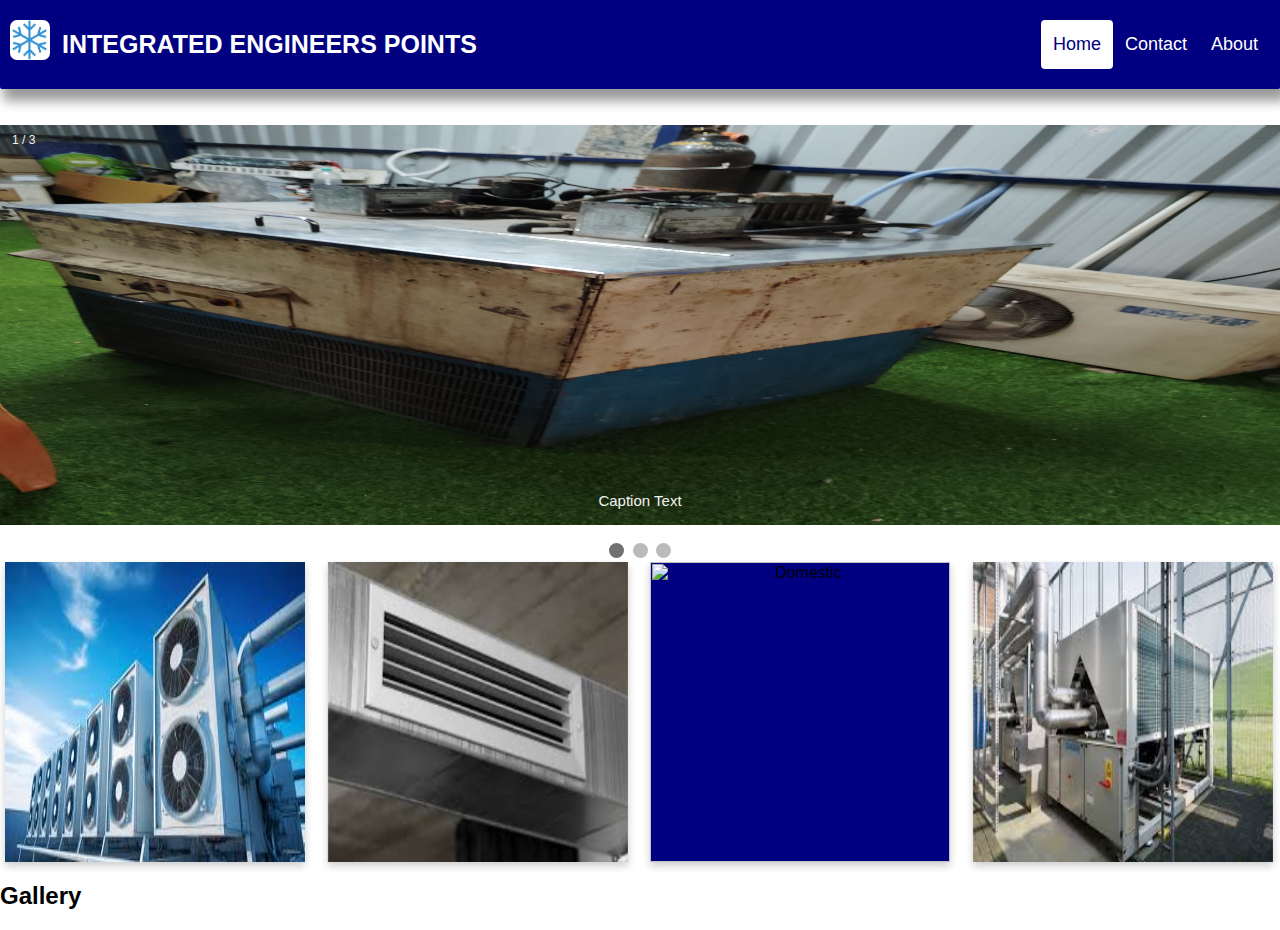
==== index.html @ 85abdc27 "Rename index.php to index.html" ====
<html>
<head>
 <link rel="stylesheet" href="CSS/index.css">
</head>
<Body>
	<div>
<div class="header">
	<img src="IMAGE/cool.jpg" class="image" style="border-radius: 7px;" width="40px" height="40px"></img>
  <a href="#default" class="logo"> INTEGRATED ENGINEERS POINTS</a>

  <div class="header-right">
    <a class="active" href="#home">Home</a>
    <a href="#contact">Contact</a>
    <a href="#about">About</a>
  </div>
</div>
</div>
<br></br>
<!-- <Marquee>	<H1>Welcome</H1></Marquee> -->
<div class="slideshow-container">
<div class="mySlides fade">
  <div class="numbertext">1 / 3</div>
  <img src="IMAGE/img3.jpeg" style="width:100%" height="400px">
  <div class="text">Caption Text</div>
</div>
<div class="mySlides fade">
  <div class="numbertext">2 / 3</div>
  <img src="IMAGE/img4.jpeg" style="width:100%" height="400px">
  <div class="text">Caption Two</div>
</div>
</div>
<div class="mySlides fade">
  <div class="numbertext">2 / 3</div>
  <img src="IMAGE/img5.jpeg" style="width:100%" height="400px">
  <div class="text">Caption Two</div>
</div>
</div>
<br>

<div style="text-align:center">
  <span class="dot"></span> 
  <span class="dot"></span> 
  <span class="dot"></span> 
</div>

<div class="row1">
  <div class="column1" >
<div class="flip-card">
  <div class="flip-card-inner">
    <div class="flip-card-front">
      <img src="IMAGE/hvac.jfif" alt="HVAC" style="width:300px;height:300px;">
    </div>
    <div class="flip-card-back">
      <h1>HVAC</h1> 
      <p>HVAC stands for heating, ventilation, and air conditioning. It's a system that controls the temperature, humidity, and air quality of a space. HVAC systems can include components like furnaces, boilers, air conditioning units, ventilation systems, air cleaners, humidifiers, and dehumidifiers</p> 
      
    </div>
  </div>
</div>

<!--    <div class="card">
      <img src="IMAGE/hvac.jfif" style="width:100%" height="100px">
      <h2>HVAC</h2>
    <p>HVAC stands for heating, ventilation, and air conditioning. It's a system that controls the temperature, humidity, and air quality of a space. HVAC systems can include components like furnaces, boilers, air conditioning units, ventilation systems, air cleaners, humidifiers, and dehumidifiers</p>
  </div> 
 -->
  </div>
  
  <div class="column1 ">
    <div class="flip-card">
  <div class="flip-card-inner">
    <div class="flip-card-front">
      <img src="IMAGE/duct.jfif" alt="DUCT AC" style="width:300px;height:300px;">
    </div>
    <div class="flip-card-back">
      <h1>DUCT</h1> 
      <p >A ductable AC system is a type of central air conditioning where cooled air is distributed throughout a building through a network of hidden ducts, providing a discreet and even cooling solution by delivering air through vents strategically placed in ceilings or walls, with only the air grilles visible to the eye; essentially, the entire system is concealed within the building structure, offering a clean aesthetic appeal</p> 
    </div>
  </div>
</div>
  <!--  <div class="card">
      <img src="IMAGE/duct.jfif" style="width:100%" height="100px" >
    <h2>Ductable AC</h2>
    <p>A ductable AC system is a type of central air conditioning where cooled air is distributed throughout a building through a network of hidden ducts, providing a discreet and even cooling solution by delivering air through vents strategically placed in ceilings or walls, with only the air grilles visible to the eye; essentially, the entire system is concealed within the building structure, offering a clean aesthetic appeal</p>
  </div>
   -->
 </div>

  <div class="column1 ">
    <div class="flip-card">
  <div class="flip-card-inner">
    <div class="flip-card-front">
      <img src="IMAGE/domestic.jfif" alt="Domestic" style="width:300px;height:300px;">
    </div>
    <div class="flip-card-back">
      <h1>DOMESTIC AC</h1> 
      <p>Domestic Air conditioning is simply air conditioning for your home. AC is becoming increasingly popular because the conventional methods of cooling homes are no longer working due to climate change (summers are much warmer now than it was before). Modern air conditioning will provide useful reliefs from heat or cold.</p> 
    </div>
  </div>
</div>
</div>

  <div class="column1 " >
<div class="flip-card">
  <div class="flip-card-inner">
    <div class="flip-card-front">
      <img src="IMAGE/chiller.jfif" alt="Chiler" style="width:300px;height:300px;">
    </div>
    <div class="flip-card-back">
      <h1>CHILLER</h1> 
      <p>A chiller is a machine that removes heat from a liquid coolant via a vapor-compression, adsorption refrigeration, or absorption refrigeration cycles. This liquid can then be circulated through a heat exchanger to cool equipment, or another process stream (such as air or process water)</p> 
      
    </div>
  </div>
</div>
  <!--   <div class="card">
      <img src="IMAGE/chiller.jfif" style="width:100%" height="100px" >
    <h2>Chiller Unit</h2>
    <p>A chiller is a machine that removes heat from a liquid coolant via a vapor-compression, adsorption refrigeration, or absorption refrigeration cycles. This liquid can then be circulated through a heat exchanger to cool equipment, or another process stream (such as air or process water).</p>
</div>  -->
 </div>
</div>

<h2>Gallery</h2>

<!-- <img src="wall.jpg" width="auto" height="60%" ><p>HELLO World!</p></img> -->
</Body>
<script>
  let slideIndex = 0;
showSlides();

function showSlides() {
  let i;
  let slides = document.getElementsByClassName("mySlides");
  let dots = document.getElementsByClassName("dot");
  for (i = 0; i < slides.length; i++) {
    slides[i].style.display = "none";  
  }
  slideIndex++;
  if (slideIndex > slides.length) {slideIndex = 1}    
  for (i = 0; i < dots.length; i++) {
    dots[i].className = dots[i].className.replace(" active", "");
  }
  slides[slideIndex-1].style.display = "block";  
  dots[slideIndex-1].className += " active";
  setTimeout(showSlides, 2000); // Change image every 2 seconds
}
</script>
</html>
---- CSS/index.css ----
* {box-sizing: border-box;}

body { 
  margin: 0;
  font-family: Arial, Helvetica, sans-serif;
}

.header {
  overflow: hidden;
  background-color: #000080; 
  /*background-color:#D2042D;
   /* background-color: #3596dc; */
  padding: 20px 10px;
  box-shadow: 5px 10px 12px 2px rgba(0,0,0,0.4);
  transition: 0.6s;
  border-bottom-right-radius: 2px;
  border-bottom-left-radius: 2px;
}

.header a {
  float: left;
  color: #fff;
  text-align: center;
  padding: 12px;
  text-decoration: none;
  font-size: 18px; 
  line-height: 25px;
  border-radius: 4px;
}
.header .image {
	float: left;
}

.header a.logo {
  font-size: 25px;
  font-weight: bold;
  color: white;
}

.header a:hover {
  background-color:rgba(0, 0, 0, 0.01);
  color: #FCF5E5;
}

.header a.active {
  background-color: white;
  color:  #000080; /*dodgerblue*/;
}

.header-right {
  float: right;
}

@media screen and (max-width: 500px) {
  .header a {
    float: none;
    display: block;
    text-align: left;
  }
  
  .header-right {
    float: none;
  }/
}

Marquee
{
  color:#000080;
}


/*  IMAGE SCROLL */

* {box-sizing: border-box;}
body {font-family: Verdana, sans-serif;}
.mySlides {display: none;}
img {vertical-align: middle;}


/* Slideshow container */
.slideshow-container {
  max-width: 100%;
  position: relative;
  margin: auto;
}

/* Caption text */
.text {
  color: #f2f2f2;
  font-size: 15px;
  padding: 8px 12px;
  position: absolute;
  bottom: 8px;
  width: 100%;
  text-align: center;
}

/* Number text (1/3 etc) */
.numbertext {
  color: #f2f2f2;
  font-size: 12px;
  padding: 8px 12px;
  position: absolute;
  top: 0;
}

/* The dots/bullets/indicators */
.dot {
  height: 15px;
  width: 15px;
  margin: 0 2px;
  background-color: #bbb;
  border-radius: 50%;
  display: inline-block;
  transition: background-color 0.6s ease;
}

.active {
  background-color: #717171;
}

/* Fading animation */
.fade {
  animation-name: fade;
  animation-duration: 1.5s;
}

@keyframes fade {
  from {opacity: .4} 
  to {opacity: 1}
}

/* On smaller screens, decrease text size */
@media only screen and (max-width: 300px) {
  .text {font-size: 11px}
}

/* ---------------------- ROW AND COLUMN SEGREGATION ---------- */


.column1 {
  float: left;
  width: 25%;
  padding:0 10px;
  height: 300px; /* Should be removed. Only for demonstration */
}

.row1 {margin: 0 -5px;}


/* Clear floats after the columns */
.row1:after {
  content: "";
  display: table;
  clear: both;
}


.card {
  box-shadow: 0 4px 8px 0 rgba(0, 0, 0, 0.2);
  padding: 16px;
  text-align: center;
  background-color: #f1f1f1;
}




/* -------------------------  FLIP CARD AC ---------------------*/


.flip-card {
  background-color: transparent;
  width: 300px;
  height: 300px;
  perspective: 1000px;
}

.flip-card-inner {
  position: relative;
  width: 100%;
  height: 100%;
  text-align: center;
  transition: transform 0.6s;
  transform-style: preserve-3d;
  box-shadow: 0 4px 8px 0 rgba(0,0,0,0.2);
}

.flip-card:hover .flip-card-inner {
  transform: rotateY(180deg);
}

.flip-card-front, .flip-card-back {
  position: absolute;
  width: 100%;
  height: 100%;
  -webkit-backface-visibility: hidden;
  backface-visibility: hidden;
}

.flip-card-front {
  background-color: #000080;
  color: black;
}

.flip-card-back {/*
  background-color: #2980b9;
*/ 
  background-color: #000080;
  color: white;
  transform: rotateY(180deg);
}
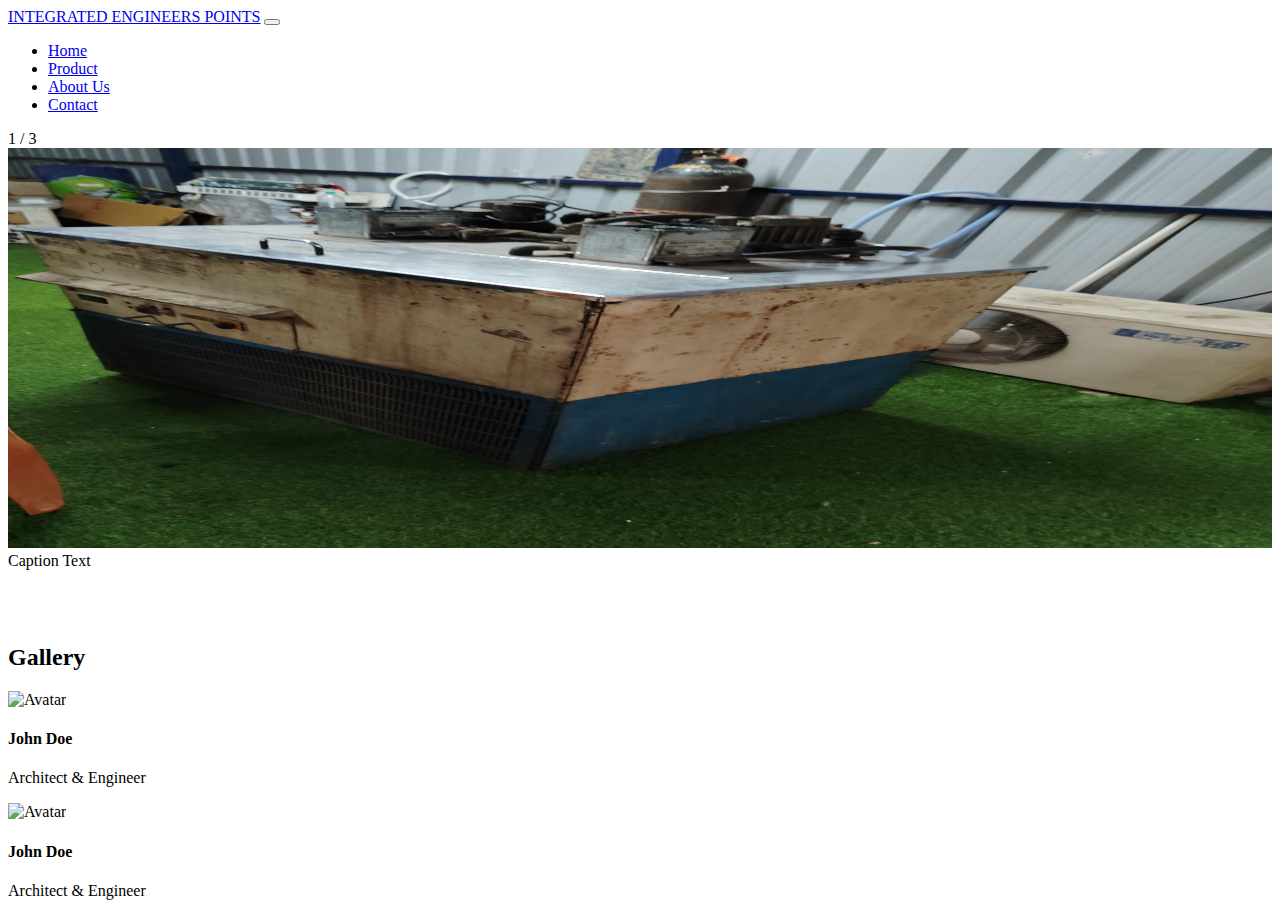
==== commit 97fbbd73: "Add files via upload" ====
--- a/index.html
+++ b/index.html
@@ -1,151 +1,123 @@
-<html>
-<head>
- <link rel="stylesheet" href="CSS/index.css">
-</head>
-<Body>
-	<div>
-<div class="header">
-	<img src="IMAGE/cool.jpg" class="image" style="border-radius: 7px;" width="40px" height="40px"></img>
-  <a href="#default" class="logo"> INTEGRATED ENGINEERS POINTS</a>
-
-  <div class="header-right">
-    <a class="active" href="#home">Home</a>
-    <a href="#contact">Contact</a>
-    <a href="#about">About</a>
-  </div>
-</div>
-</div>
-<br></br>
-<!-- <Marquee>	<H1>Welcome</H1></Marquee> -->
-<div class="slideshow-container">
-<div class="mySlides fade">
-  <div class="numbertext">1 / 3</div>
-  <img src="IMAGE/img3.jpeg" style="width:100%" height="400px">
-  <div class="text">Caption Text</div>
-</div>
-<div class="mySlides fade">
-  <div class="numbertext">2 / 3</div>
-  <img src="IMAGE/img4.jpeg" style="width:100%" height="400px">
-  <div class="text">Caption Two</div>
-</div>
-</div>
-<div class="mySlides fade">
-  <div class="numbertext">2 / 3</div>
-  <img src="IMAGE/img5.jpeg" style="width:100%" height="400px">
-  <div class="text">Caption Two</div>
-</div>
-</div>
-<br>
-
-<div style="text-align:center">
-  <span class="dot"></span> 
-  <span class="dot"></span> 
-  <span class="dot"></span> 
-</div>
-
-<div class="row1">
-  <div class="column1" >
-<div class="flip-card">
-  <div class="flip-card-inner">
-    <div class="flip-card-front">
-      <img src="IMAGE/hvac.jfif" alt="HVAC" style="width:300px;height:300px;">
-    </div>
-    <div class="flip-card-back">
-      <h1>HVAC</h1> 
-      <p>HVAC stands for heating, ventilation, and air conditioning. It's a system that controls the temperature, humidity, and air quality of a space. HVAC systems can include components like furnaces, boilers, air conditioning units, ventilation systems, air cleaners, humidifiers, and dehumidifiers</p> 
-      
-    </div>
-  </div>
-</div>
-
-<!--    <div class="card">
-      <img src="IMAGE/hvac.jfif" style="width:100%" height="100px">
-      <h2>HVAC</h2>
-    <p>HVAC stands for heating, ventilation, and air conditioning. It's a system that controls the temperature, humidity, and air quality of a space. HVAC systems can include components like furnaces, boilers, air conditioning units, ventilation systems, air cleaners, humidifiers, and dehumidifiers</p>
-  </div> 
- -->
-  </div>
-  
-  <div class="column1 ">
-    <div class="flip-card">
-  <div class="flip-card-inner">
-    <div class="flip-card-front">
-      <img src="IMAGE/duct.jfif" alt="DUCT AC" style="width:300px;height:300px;">
-    </div>
-    <div class="flip-card-back">
-      <h1>DUCT</h1> 
-      <p >A ductable AC system is a type of central air conditioning where cooled air is distributed throughout a building through a network of hidden ducts, providing a discreet and even cooling solution by delivering air through vents strategically placed in ceilings or walls, with only the air grilles visible to the eye; essentially, the entire system is concealed within the building structure, offering a clean aesthetic appeal</p> 
-    </div>
-  </div>
-</div>
-  <!--  <div class="card">
-      <img src="IMAGE/duct.jfif" style="width:100%" height="100px" >
-    <h2>Ductable AC</h2>
-    <p>A ductable AC system is a type of central air conditioning where cooled air is distributed throughout a building through a network of hidden ducts, providing a discreet and even cooling solution by delivering air through vents strategically placed in ceilings or walls, with only the air grilles visible to the eye; essentially, the entire system is concealed within the building structure, offering a clean aesthetic appeal</p>
-  </div>
-   -->
- </div>
-
-  <div class="column1 ">
-    <div class="flip-card">
-  <div class="flip-card-inner">
-    <div class="flip-card-front">
-      <img src="IMAGE/domestic.jfif" alt="Domestic" style="width:300px;height:300px;">
-    </div>
-    <div class="flip-card-back">
-      <h1>DOMESTIC AC</h1> 
-      <p>Domestic Air conditioning is simply air conditioning for your home. AC is becoming increasingly popular because the conventional methods of cooling homes are no longer working due to climate change (summers are much warmer now than it was before). Modern air conditioning will provide useful reliefs from heat or cold.</p> 
-    </div>
-  </div>
-</div>
-</div>
-
-  <div class="column1 " >
-<div class="flip-card">
-  <div class="flip-card-inner">
-    <div class="flip-card-front">
-      <img src="IMAGE/chiller.jfif" alt="Chiler" style="width:300px;height:300px;">
-    </div>
-    <div class="flip-card-back">
-      <h1>CHILLER</h1> 
-      <p>A chiller is a machine that removes heat from a liquid coolant via a vapor-compression, adsorption refrigeration, or absorption refrigeration cycles. This liquid can then be circulated through a heat exchanger to cool equipment, or another process stream (such as air or process water)</p> 
-      
-    </div>
-  </div>
-</div>
-  <!--   <div class="card">
-      <img src="IMAGE/chiller.jfif" style="width:100%" height="100px" >
-    <h2>Chiller Unit</h2>
-    <p>A chiller is a machine that removes heat from a liquid coolant via a vapor-compression, adsorption refrigeration, or absorption refrigeration cycles. This liquid can then be circulated through a heat exchanger to cool equipment, or another process stream (such as air or process water).</p>
-</div>  -->
- </div>
-</div>
-
-<h2>Gallery</h2>
-
-<!-- <img src="wall.jpg" width="auto" height="60%" ><p>HELLO World!</p></img> -->
-</Body>
-<script>
-  let slideIndex = 0;
-showSlides();
-
-function showSlides() {
-  let i;
-  let slides = document.getElementsByClassName("mySlides");
-  let dots = document.getElementsByClassName("dot");
-  for (i = 0; i < slides.length; i++) {
-    slides[i].style.display = "none";  
-  }
-  slideIndex++;
-  if (slideIndex > slides.length) {slideIndex = 1}    
-  for (i = 0; i < dots.length; i++) {
-    dots[i].className = dots[i].className.replace(" active", "");
-  }
-  slides[slideIndex-1].style.display = "block";  
-  dots[slideIndex-1].className += " active";
-  setTimeout(showSlides, 2000); // Change image every 2 seconds
-}
-</script>
-</html>
-
-
+<!DOCTYPE html>
+<html lang="en">
+<head>
+  <meta charset="UTF-8">
+  <meta http-equiv="X-UA-Compatible" content="IE=edge">
+  <meta name="viewport" content="width=device-width, initial-scale=1.0">
+  <title> INTEGRATED ENGINEERS POINTS</title>
+  <link rel="stylesheet" href="style.css">
+</head>
+<body>
+  <div class="navbar">
+    <a href="#" class="navbar-header"> INTEGRATED ENGINEERS POINTS</a>
+    <button class='navbar-btn'>
+      <span></span>
+      <span></span>
+      <span></span>
+    </button>
+    <div class='navbar-item hide'>
+      <ul>
+        <li><a href="#">Home</a></li>
+        <li><a href="#">Product</a></li>
+        <li><a href="#">About Us</a></li>
+        <li><a href="#">Contact</a></li>
+      </ul>
+    </div>
+  </div>
+  <div class="slideshow-container">
+<div class="mySlides fade">
+  <div class="numbertext">1 / 3</div>
+  <img src="IMAGE/img3.jpeg" style="width:100%" height="400px">
+  <div class="text">Caption Text</div>
+</div>
+<div class="mySlides fade">
+  <div class="numbertext">2 / 3</div>
+  <img src="IMAGE/img4.jpeg" style="width:100%" height="400px">
+  <div class="text">Caption Two</div>
+</div>
+</div>
+<div class="mySlides fade">
+  <div class="numbertext">2 / 3</div>
+  <img src="IMAGE/img5.jpeg" style="width:100%" height="400px">
+  <div class="text">Caption Two</div>
+</div>
+</div>
+<br>
+
+<div class="slideshow-container">
+<div class="mySlides fade">
+  <div class="numbertext">1 / 3</div>
+  <img src="IMAGE/img3.jpeg" style="width:100%" height="400px">
+  <div class="text">Caption Text</div>
+</div>
+<div class="mySlides fade">
+  <div class="numbertext">2 / 3</div>
+  <img src="IMAGE/img4.jpeg" style="width:100%" height="400px">
+  <div class="text">Caption Two</div>
+</div>
+</div>
+<div class="mySlides fade">
+  <div class="numbertext">2 / 3</div>
+  <img src="IMAGE/img5.jpeg" style="width:100%" height="400px">
+  <div class="text">Caption Two</div>
+</div>
+</div>
+<br>
+
+<div style="text-align:center">
+  <span class="dot"></span> 
+  <span class="dot"></span> 
+  <span class="dot"></span> 
+</div>
+<!--  missing The End      -->
+<br>
+<h2>Gallery</h2>
+
+
+<div class="row">
+  <div class="column">
+ <div class="card">
+  <img src="img_avatar.png" alt="Avatar" style="width:100%">
+  <div class="container">
+    <h4><b>John Doe</b></h4> 
+    <p>Architect & Engineer</p> 
+  </div>
+
+    </div>
+  </div>
+
+<div class="column">
+ <div class="card">
+  <img src="img_avatar.png" alt="Avatar" style="width:100%">
+  <div class="container">
+    <h4><b>John Doe</b></h4> 
+    <p>Architect & Engineer</p> 
+  </div>
+  </div>
+  </div>
+  <script>
+    document.querySelector(".navbar-btn").onclick=function(){
+       document.querySelector(".navbar-item").classList.toggle("hide");};
+
+        let slideIndex = 0;
+showSlides();
+
+function showSlides() {
+  let i;
+  let slides = document.getElementsByClassName("mySlides");
+  let dots = document.getElementsByClassName("dot");
+  for (i = 0; i < slides.length; i++) {
+    slides[i].style.display = "none";  
+  }
+  slideIndex++;
+  if (slideIndex > slides.length) {slideIndex = 1}    
+  for (i = 0; i < dots.length; i++) {
+    dots[i].className = dots[i].className.replace(" active", "");
+  }
+  slides[slideIndex-1].style.display = "block";  
+  dots[slideIndex-1].className += " active";
+  setTimeout(showSlides, 2000); // Change image every 2 seconds
+}
+  </script>
+</body>
+</html>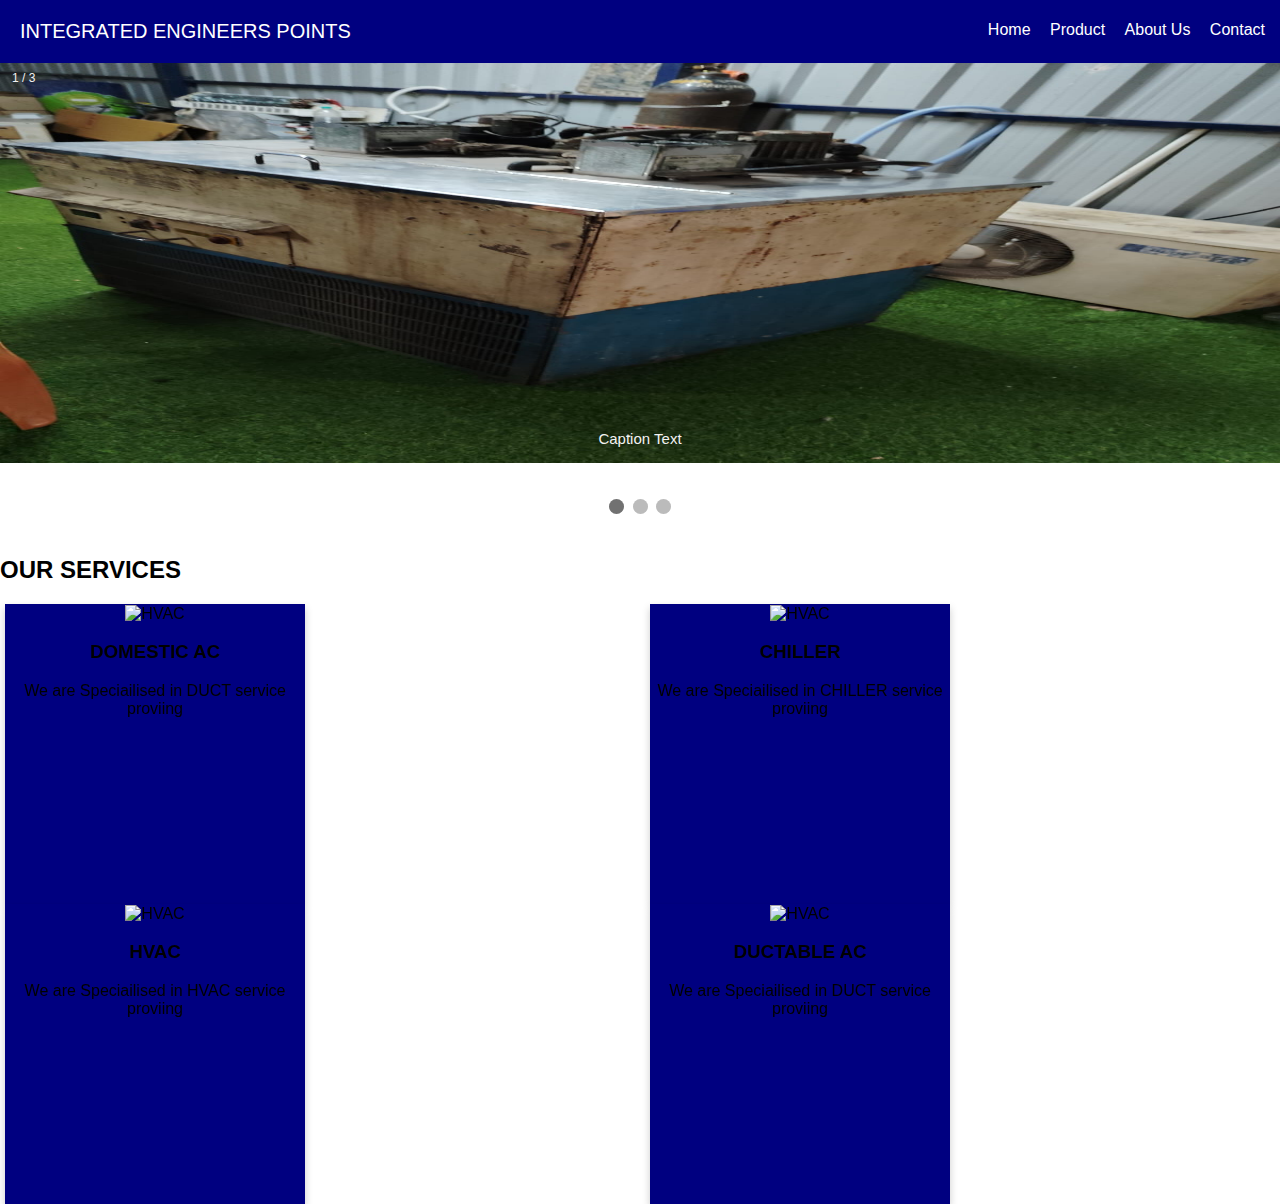
==== commit f9dbe31d: "Update index.html" ====
--- a/index.html
+++ b/index.html
@@ -71,35 +71,94 @@
 </div>
 <!--  missing The End      -->
 <br>
-<h2>Gallery</h2>
+<h2 class="headline">OUR SERVICES</h2>
 
+<div class="mySlides fade">
+  <div class="numbertext">1 / 3</div>
+  <img src="IMAGE/img3.jpeg" style="width:100%" height="400px">
+  <div class="text">Caption Text</div>
+</div>
+<div class="mySlides fade">
+  <div class="numbertext">2 / 3</div>
+  <img src="IMAGE/img4.jpeg" style="width:100%" height="400px">
+  <div class="text">Caption Two</div>
+</div>
+</div>
 
-<div class="row">
+ <div class="row">
+    <div class="column">
+        <div class="flip-card">
+           <div class="flip-card-inner">
+                 <div class="flip-card-front">
+                   <img src="Ac.jpg" alt="HVAC" style="width:300px;height:200px;">
+                    <h3>DOMESTIC AC</h3>
+                   <P>We are Speciailised in  DUCT  service proviing </P>
+                 </div>
+             <div class="flip-card-back">
+                  <h2>DOMESTIC AC</h2> 
+                   <p>DOMESTIC AC  stands for heating, ventilation, and air conditioning. It's a system that controls the temperature, humidity, and air quality of a space. HVAC systems can include components like furnaces, boilers, air conditioning units, ventilation systems, air cleaners, humidifiers, and dehumidifiers</p> 
+                  <a href="Test.html">Know More ...</a>
+             </div>
+          </div>
+      </div>
+</div>
+
   <div class="column">
- <div class="card">
-  <img src="img_avatar.png" alt="Avatar" style="width:100%">
-  <div class="container">
-    <h4><b>John Doe</b></h4> 
-    <p>Architect & Engineer</p> 
+  <div class="flip-card">
+  <div class="flip-card-inner">
+    <div class="flip-card-front">
+      <img src="Ac.jpg" alt="HVAC" style="width:300px;height:200px;">
+      <h3>CHILLER</h3>
+      <P>We are Speciailised in  CHILLER service proviing </P>
+    </div>
+    <div class="flip-card-back">
+      <h2>CHILLER</h2> 
+      <p>HVAC stands for heating, ventilation, and air conditioning. It's a system that controls the temperature, humidity, and air quality of a space. HVAC systems can include components like furnaces, boilers, air conditioning units, ventilation systems, air cleaners, humidifiers, and dehumidifiers</p> 
+      <a href="Test.html">Know More ...</a>
+    </div>
+  </div>
+</div>
   </div>
 
+  <div class="column"> 
+  <div class="flip-card">
+  <div class="flip-card-inner">
+    <div class="flip-card-front">
+      <img src="Ac.jpg" alt="HVAC" style="width:300px;height:200px;">
+      <h3>HVAC</h3>
+      <P>We are Speciailised in  HVAC service proviing </P>
+    </div>
+    <div class="flip-card-back">
+      <h2>HVAC</h2> 
+      <p>HVAC stands for heating, ventilation, and air conditioning. It's a system that controls the temperature, humidity, and air quality of a space. HVAC systems can include components like furnaces, boilers, air conditioning units, ventilation systems, air cleaners, humidifiers, and dehumidifiers</p> 
+      <a href="Test.html">Know More ...</a>
     </div>
   </div>
+  </div>
+</div>
 
-<div class="column">
- <div class="card">
-  <img src="img_avatar.png" alt="Avatar" style="width:100%">
-  <div class="container">
-    <h4><b>John Doe</b></h4> 
-    <p>Architect & Engineer</p> 
+  <div class="column">
+  <div class="flip-card">
+  <div class="flip-card-inner">
+    <div class="flip-card-front">
+      <img src="Ac.jpg" alt="HVAC" style="width:300px;height:200px;">
+      <h3>DUCTABLE AC</h3>
+      <P>We are Speciailised in  DUCT service proviing </P>
+    </div>
+    <div class="flip-card-back">
+      <h2>HVAC</h2> 
+      <p>HVAC stands for heating, ventilation, and air conditioning. It's a system that controls the temperature, humidity, and air quality of a space. HVAC systems can include components like furnaces, boilers, air conditioning units, ventilation systems, air cleaners, humidifiers, and dehumidifiers</p> 
+      <a href="Test.html">Know More ...</a>
+    </div>
   </div>
-  </div>
-  </div>
-  <script>
-    document.querySelector(".navbar-btn").onclick=function(){
-       document.querySelector(".navbar-item").classList.toggle("hide");};
-
+</div>
+</div>
+</div>
+<script>
+      document.querySelector(".navbar-btn").onclick=function(){
+      document.querySelector(".navbar-item").classList.toggle("hide");};
         let slideIndex = 0;
+        let slideIndex1 = 0;
 showSlides();
 
 function showSlides() {
@@ -112,12 +171,12 @@
   slideIndex++;
   if (slideIndex > slides.length) {slideIndex = 1}    
   for (i = 0; i < dots.length; i++) {
-    dots[i].className = dots[i].className.replace(" active", "");
+  dots[i].className = dots[i].className.replace(" active", "");
   }
   slides[slideIndex-1].style.display = "block";  
   dots[slideIndex-1].className += " active";
   setTimeout(showSlides, 2000); // Change image every 2 seconds
 }
-  </script>
+</script>
 </body>
-</html>+</html>
--- a/style.css
+++ b/style.css
@@ -0,0 +1,394 @@
+html,body{
+  margin: 0;
+  padding: 0;
+  font-family: cambria;
+}
+.navbar{
+  width: 100%;
+  padding: 20px;
+  background-color:#000080 ;
+ /*background-color: rgb(6, 128, 128);*/
+ box-sizing: border-box;
+}
+.navbar .navbar-header{
+  color: white;
+  font-size: 20px;
+  text-decoration: none;
+}
+/*Desktop*/
+@media (min-width:600px){
+  .navbar .navbar-item{
+    position: absolute;
+    right: 0;
+    top:5px;
+  }
+  .navbar .navbar-item ul li{
+    display: inline;
+    margin-right: 15px;
+  }
+  .navbar .navbar-item ul li a{
+    color: white;
+    text-decoration: none;
+    font-size: 16px;
+  }
+  .navbar .navbar-item ul li a:hover{
+    color:#ccc;
+  }
+  .navbar-btn{
+    display:none;
+  }
+
+
+}
+@media (max-width:600px){
+  .navbar .navbar-item ul {
+    list-style-type: none;
+    padding: 0;
+  }
+
+  .navbar .navbar-item ul li{
+    margin-top: 15px;
+    padding-bottom: 15px;
+    border-bottom:1px solid rgba(255,255,255,0.2);
+  }
+  .navbar .navbar-item ul li a{
+    color: white;
+    text-decoration: none;
+    font-size: 16px;
+  }
+  .navbar-btn{
+    border:none;
+    background: none;
+    border:1px solid white;
+    padding:5px;
+    position: absolute;
+    right:10px;
+    top:15px;
+    cursor: pointer;
+  }
+  .navbar-btn span{
+    display: block;
+    width: 20px;
+    border-top:1px solid white;
+  }
+  .navbar-btn span:not(:last-child){
+    margin-bottom: 5px;
+
+  }
+  .hide{
+    display: none;
+  }
+
+
+  * {box-sizing: border-box;}
+body {font-family: Verdana, sans-serif;}
+.mySlides {display: none;}
+img {vertical-align: middle;}
+
+
+/* Slideshow container */
+.slideshow-container {
+  max-width: 100%;
+  position: relative;
+  margin: auto;
+}
+
+/* Caption text */
+.text {
+  color: #f2f2f2;
+  font-size: 15px;
+  padding: 8px 12px;
+  position: absolute;
+  bottom: 8px;
+  width: 100%;
+  text-align: center;
+}
+
+/* Number text (1/3 etc) */
+.numbertext {
+  color: #f2f2f2;
+  font-size: 12px;
+  padding: 8px 12px;
+  position: absolute;
+  top: 0;
+}
+
+/* The dots/bullets/indicators */
+.dot {
+  height: 15px;
+  width: 15px;
+  margin: 0 2px;
+  background-color: #bbb;
+  border-radius: 50%;
+  display: inline-block;
+  transition: background-color 0.6s ease;
+}
+
+.active {
+  background-color: #717171;
+}
+
+/* Fading animation */
+.fade {
+  animation-name: fade;
+  animation-duration: 1.5s;
+}
+
+@keyframes fade {
+  from {opacity: .4} 
+  to {opacity: 1}
+}
+
+
+}
+
+/* OLD IS GOLD  */
+
+
+.header {
+  overflow: hidden;
+  background-color: #000080; 
+  /*background-color:#D2042D;
+   /* background-color: #3596dc; */
+  padding: 20px 10px;
+  box-shadow: 5px 10px 12px 2px rgba(0,0,0,0.4);
+  transition: 0.6s;
+  border-bottom-right-radius: 2px;
+  border-bottom-left-radius: 2px;
+}
+
+.header a {
+  float: left;
+  color: #fff;
+  text-align: center;
+  padding: 12px;
+  text-decoration: none;
+  font-size: 18px; 
+  line-height: 25px;
+  border-radius: 4px;
+}
+.header .image {
+  float: left;
+}
+
+.header a.logo {
+  font-size: 25px;
+  font-weight: bold;
+  color: white;
+}
+
+.header a:hover {
+  background-color:rgba(0, 0, 0, 0.01);
+  color: #FCF5E5;
+}
+
+.header a.active {
+  background-color: white;
+  color:  #000080; /*dodgerblue*/;
+}
+.header-right {
+  position: absolute;
+  right: 0;
+  top: 0;
+}
+
+.header .header-right ul {
+ display: inline;
+
+}
+
+.cap
+{
+display: inline;
+
+}
+
+@media screen and (max-width: 500px) {
+  .header a {
+    float: none;
+    display: block;
+    text-align: left;
+  }
+  
+  .header-right {
+    float: none;
+  }
+}
+
+Marquee
+{
+  color:#000080;
+}
+
+
+/*  IMAGE SCROLL */
+
+* {box-sizing: border-box;}
+body {font-family: Verdana, sans-serif;}
+.mySlides {display: none;}
+img {vertical-align: middle;}
+
+
+/* Slideshow container */
+.slideshow-container {
+  max-width: 100%;
+  position: relative;
+  margin: auto;
+}
+
+/* Caption text */
+.text {
+  color: #f2f2f2;
+  font-size: 15px;
+  padding: 8px 12px;
+  position: absolute;
+  bottom: 8px;
+  width: 100%;
+  text-align: center;
+}
+
+/* Number text (1/3 etc) */
+.numbertext {
+  color: #f2f2f2;
+  font-size: 12px;
+  padding: 8px 12px;
+  position: absolute;
+  top: 0;
+}
+
+/* The dots/bullets/indicators */
+.dot {
+  height: 15px;
+  width: 15px;
+  margin: 0 2px;
+  background-color: #bbb;
+  border-radius: 50%;
+  display: inline-block;
+  transition: background-color 0.6s ease;
+}
+
+.active {
+  background-color: #717171;
+}
+
+/* Fading animation */
+.fade {
+  animation-name: fade;
+  animation-duration: 1.5s;
+}
+
+@keyframes fade {
+  from {opacity: .4} 
+  to {opacity: 1}
+}
+
+/* On smaller screens, decrease text size */
+@media only screen and (max-width: 300px) {
+  .text {font-size: 11px}
+}
+
+/* ---------------------- ROW AND COLUMN SEGREGATION ---------- */
+
+
+.column1 {
+  float: left;
+  width: 23%;
+  padding:0 10px;
+  height: 300px; /* Should be removed. Only for demonstration */
+  background-color:#000080;
+}
+
+.row1 {margin: 0 -5px;
+      width: 100%;
+      background-color:#000080;}
+
+.back
+{
+     background-color:#000080;
+}
+
+/* Clear floats after the columns */
+.row1:after {
+  content: "";
+  display: table;
+  clear: both;
+  background-color:#000080;
+}
+
+
+.card {
+  box-shadow: 0 4px 8px 0 rgba(0, 0, 0, 0.2);
+  padding: 16px;
+  text-align: center;
+  background-color: #f1f1f1;
+}
+
+
+
+
+/* -------------------------  FLIP CARD AC ---------------------*/
+
+
+.flip-card {
+  background-color: transparent;
+  width: 300px;
+  height: 300px;
+  perspective: 1000px;
+}
+
+.flip-card-inner {
+  position: relative;
+  width: 100%;
+  height: 100%;
+  text-align: center;
+  transition: transform 0.6s;
+  transform-style: preserve-3d;
+  box-shadow: 0 4px 8px 0 rgba(0,0,0,0.2);
+}
+
+.flip-card:hover .flip-card-inner {
+  transform: rotateY(180deg);
+}
+
+.flip-card-front, .flip-card-back {
+  position: absolute;
+  width: 100%;
+  height: 100%;
+  -webkit-backface-visibility: hidden;
+  backface-visibility: hidden;
+}
+
+.flip-card-front {
+  background-color: #000080;
+  color: black;
+}
+
+.flip-card-back {/*
+  background-color: #2980b9;
+*/ 
+  background-color: #000080;
+  color: white;
+  transform: rotateY(180deg);
+}
+
+
+
+/*<!---------------    LOGIN SHEET -----------------------!> */
+
+
+/* Float four columns side by side */
+.column {
+  float: left;
+  width: 50%;
+  padding: 0 10px;
+}
+
+/* Remove extra left and right margins, due to padding */
+.row {margin: 0 -5px;}
+
+/* Clear floats after the columns */
+.row:after {
+  content: "";
+  display: table;
+  clear: both;
+}
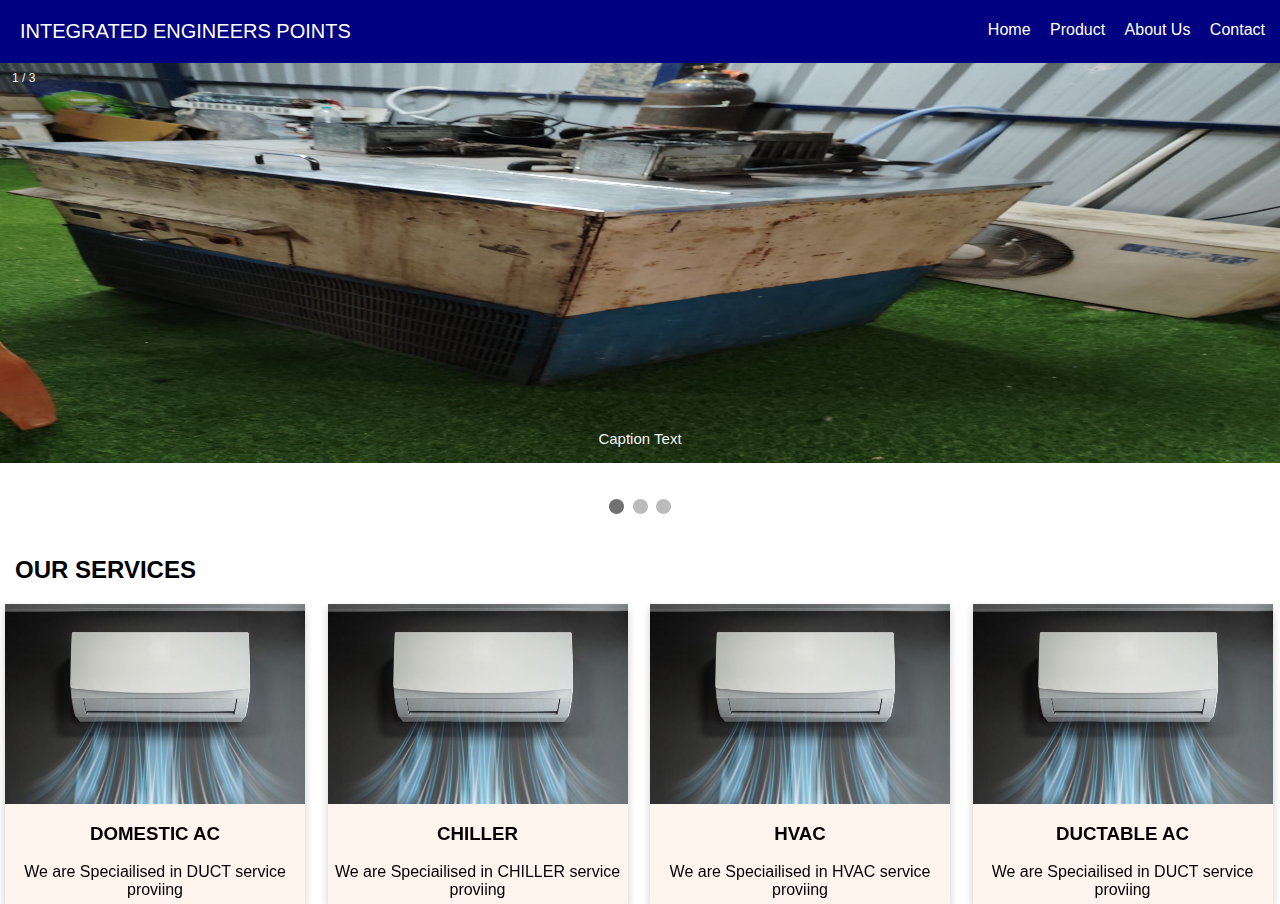
==== commit 9b74fa8e: "Update index.html" ====
--- a/index.html
+++ b/index.html
@@ -90,7 +90,7 @@
         <div class="flip-card">
            <div class="flip-card-inner">
                  <div class="flip-card-front">
-                   <img src="Ac.jpg" alt="HVAC" style="width:300px;height:200px;">
+                   <img src="AC.jpg" alt="HVAC" style="width:300px;height:200px;">
                     <h3>DOMESTIC AC</h3>
                    <P>We are Speciailised in  DUCT  service proviing </P>
                  </div>
@@ -107,7 +107,7 @@
   <div class="flip-card">
   <div class="flip-card-inner">
     <div class="flip-card-front">
-      <img src="Ac.jpg" alt="HVAC" style="width:300px;height:200px;">
+      <img src="AC.jpg" alt="HVAC" style="width:300px;height:200px;">
       <h3>CHILLER</h3>
       <P>We are Speciailised in  CHILLER service proviing </P>
     </div>
@@ -124,7 +124,7 @@
   <div class="flip-card">
   <div class="flip-card-inner">
     <div class="flip-card-front">
-      <img src="Ac.jpg" alt="HVAC" style="width:300px;height:200px;">
+      <img src="AC.jpg" alt="HVAC" style="width:300px;height:200px;">
       <h3>HVAC</h3>
       <P>We are Speciailised in  HVAC service proviing </P>
     </div>
@@ -141,7 +141,7 @@
   <div class="flip-card">
   <div class="flip-card-inner">
     <div class="flip-card-front">
-      <img src="Ac.jpg" alt="HVAC" style="width:300px;height:200px;">
+      <img src="AC.jpg" alt="HVAC" style="width:300px;height:200px;">
       <h3>DUCTABLE AC</h3>
       <P>We are Speciailised in  DUCT service proviing </P>
     </div>
--- a/style.css
+++ b/style.css
@@ -359,15 +359,19 @@
 }
 
 .flip-card-front {
-  background-color: #000080;
+  background-color: #FFF5EE;
   color: black;
 }
 
 .flip-card-back {/*
   background-color: #2980b9;
+
+  background-color: #3E8EDE;
 */ 
-  background-color: #000080;
+background-color: #000080;
   color: white;
+  padding: 2px;
+  border-radius: 7px;
   transform: rotateY(180deg);
 }
 
@@ -392,3 +396,47 @@
   display: table;
   clear: both;
 }
+
+
+
+/* ---------------------- CARD ACCESS  -----------------------*/
+
+
+/* Float four columns side by side */
+.column {
+  float: left;
+  width: 25%;
+  padding: 0 10px;
+}
+
+/* Remove extra left and right margins, due to padding */
+.row {margin: 0 -5px;}
+
+/* Clear floats after the columns */
+.row:after {
+  content: "";
+  display: table;
+  clear: both;
+}
+
+/* Responsive columns */
+@media screen and (max-width: 600px) {
+  .column {
+    width: 100%;
+    display: block;
+    margin-bottom: 20px;
+  }
+}
+
+/* Style the counter cards */
+.card {
+  box-shadow: 0 4px 8px 0 rgba(0, 0, 0, 0.2);
+  padding: 16px;
+  text-align: center;
+  background-color: #f1f1f1;
+}
+
+.headline
+{
+  padding-left: 15px;
+}
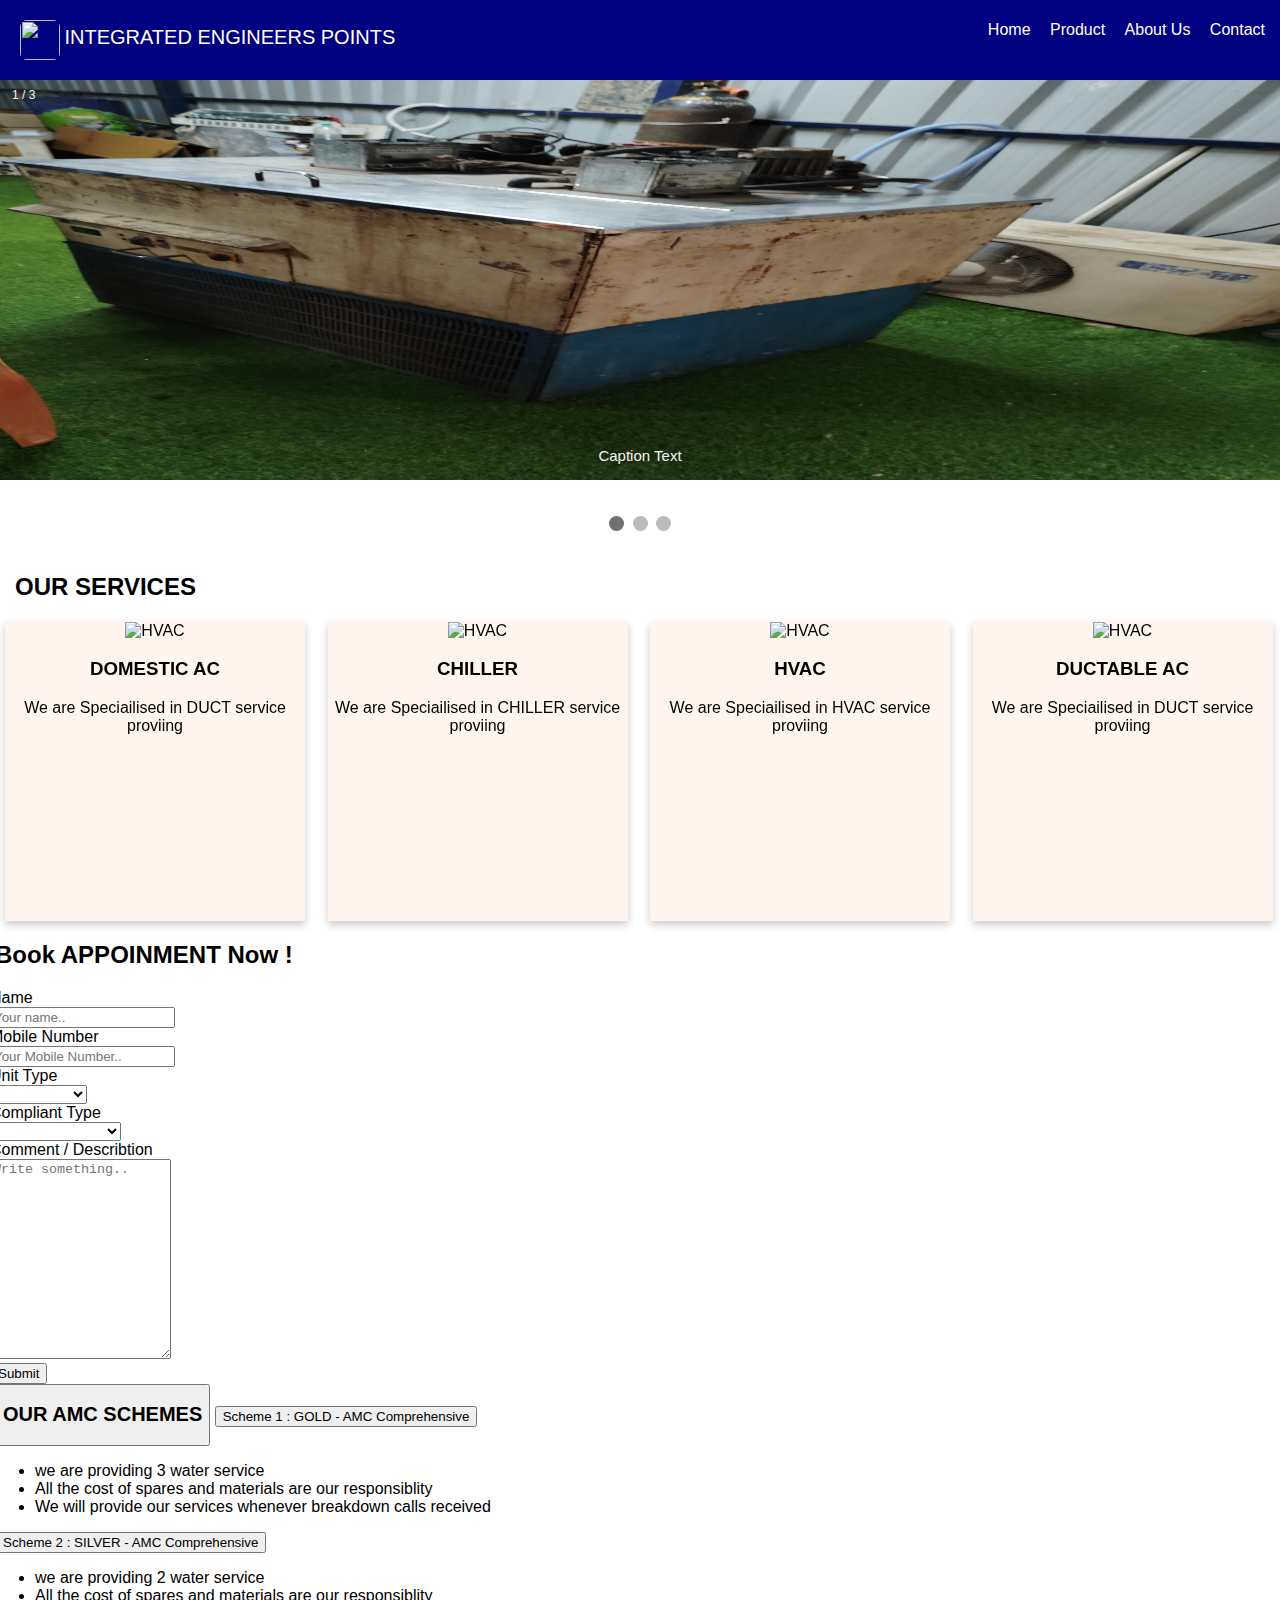
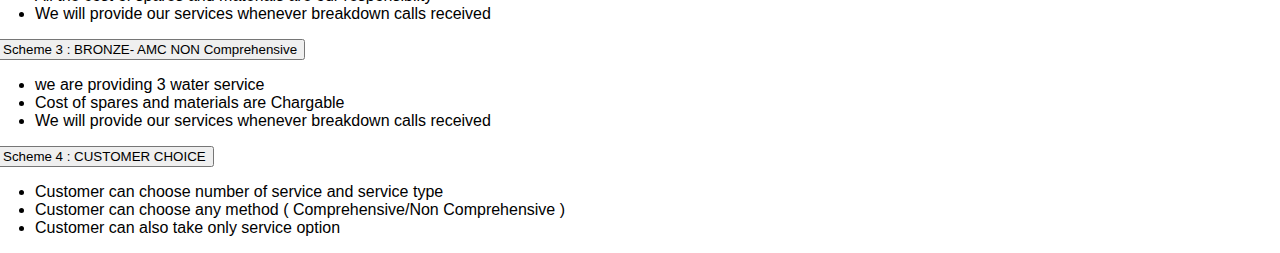
==== commit d6ac569d: "Update index.html" ====
--- a/index.html
+++ b/index.html
@@ -9,6 +9,7 @@
 </head>
 <body>
   <div class="navbar">
+    <img src="cool.jpg" class="image" style="border-radius: 7px;" width="40px" height="40px"></img>
     <a href="#" class="navbar-header"> INTEGRATED ENGINEERS POINTS</a>
     <button class='navbar-btn'>
       <span></span>
@@ -90,7 +91,7 @@
         <div class="flip-card">
            <div class="flip-card-inner">
                  <div class="flip-card-front">
-                   <img src="AC.jpg" alt="HVAC" style="width:300px;height:200px;">
+                   <img src="achome.jpg" alt="HVAC" style="width:300px;height:200px;">
                     <h3>DOMESTIC AC</h3>
                    <P>We are Speciailised in  DUCT  service proviing </P>
                  </div>
@@ -107,7 +108,7 @@
   <div class="flip-card">
   <div class="flip-card-inner">
     <div class="flip-card-front">
-      <img src="AC.jpg" alt="HVAC" style="width:300px;height:200px;">
+      <img src="chiller.jpg" alt="HVAC" style="width:300px;height:200px;">
       <h3>CHILLER</h3>
       <P>We are Speciailised in  CHILLER service proviing </P>
     </div>
@@ -124,7 +125,7 @@
   <div class="flip-card">
   <div class="flip-card-inner">
     <div class="flip-card-front">
-      <img src="AC.jpg" alt="HVAC" style="width:300px;height:200px;">
+      <img src="hvac.jpg" alt="HVAC" style="width:300px;height:200px;">
       <h3>HVAC</h3>
       <P>We are Speciailised in  HVAC service proviing </P>
     </div>
@@ -141,7 +142,7 @@
   <div class="flip-card">
   <div class="flip-card-inner">
     <div class="flip-card-front">
-      <img src="AC.jpg" alt="HVAC" style="width:300px;height:200px;">
+      <img src="duct1.jpeg" alt="HVAC" style="width:300px;height:200px;">
       <h3>DUCTABLE AC</h3>
       <P>We are Speciailised in  DUCT service proviing </P>
     </div>
@@ -154,12 +155,138 @@
 </div>
 </div>
 </div>
+   <div class="row bgcol">
+    <div class="column-3">
+<div class="container">
+  <h2>Book APPOINMENT Now !</h2>
+  <form action="/action_page.php">
+    <div class="row">
+      <div class="col-25">
+        <label for="fname">Name</label>
+      </div>
+      <div class="col-75">
+        <input type="text" id="fname" name="firstname" placeholder="Your name..">
+      </div>
+    </div>
+    <div class="row">
+      <div class="col-25">
+        <label for="lname">Mobile Number</label>
+      </div>
+      <div class="col-75">
+        <input type="text" id="lname" name="lastname" placeholder="Your Mobile Number..">
+      </div>
+    </div>
+     <div class="row">
+      <div class="col-25">
+        <label for="country">Unit Type</label>
+      </div>
+      <div class="col-75">
+        <select id="country" name="country">
+          <option value="australia"> </option>
+          <option value="australia">Split AC </option>
+          <option value="canada">Window AC</option>
+          <option value="usa">Ductable AC</option>
+          <option value="usa">Package AC</option>
+          <option value="usa">HVAC</option>
+          <option value="usa">Chiller Units</option>
+        </select>
+      </div>
+    </div>
+    <div class="row">
+      <div class="col-25">
+        <label for="country">Compliant Type</label>
+      </div>
+      <div class="col-75">
+        <select id="country" name="country">
+          <option value="australia"> </option>
+          <option value="australia">AMC Enquiry </option>
+          <option value="canada">AC Service </option>
+          <option value="usa">Cooling Compliant</option>
+          <option value="usa">Noise issue</option>
+        </select>
+      </div>
+    </div>
+    <div class="row">
+      <div class="col-25">
+        <label for="subject">Comment / Describtion</label>
+      </div>
+      <div class="col-75">
+        <textarea id="subject" name="subject" placeholder="Write something.." style="height:200px"></textarea>
+      </div>
+    </div>
+    <div class="row">
+      <input type="submit" value="Submit">
+    </div>
+  </form>
+</div>
+    </div>
+
+<div class="column-3 ">
+ <button class="col-3-text-color"><h2 >OUR AMC SCHEMES</h2> </button>
+<button class="collapsible">Scheme 1 : GOLD - AMC Comprehensive </button>
+<div class="content">
+  <ul>
+    <li>we are providing 3 water service</li>
+    <li>All the cost of spares and materials are our responsiblity</li>
+    <li>We will provide our services whenever breakdown calls received</li>
+  </ul>
+</div>
+<button class="collapsible">Scheme 2 : SILVER - AMC Comprehensive</button>
+<div class="content">
+    <ul>
+    <li>we are providing 2 water service</li>
+    <li>All the cost of spares and materials are our responsiblity</li>
+    <li>We will provide our services whenever breakdown calls received</li>
+  </ul>
+</div>
+<button class="collapsible">Scheme 3 : BRONZE- AMC NON Comprehensive</button>
+<div class="content">
+     <ul>
+    <li>we are providing 3 water service</li>
+    <li>Cost of spares and materials are Chargable</li>
+    <li>We will provide our services whenever breakdown calls received</li>
+  </ul>
+</div>
+<button class="collapsible">Scheme 4 : CUSTOMER CHOICE</button>
+<div class="content">
+     <ul>
+    <li>Customer can choose number of service and service type</li>
+    <li>Customer can choose any method ( Comprehensive/Non Comprehensive )</li>
+    <li>Customer can also take only service option</li>
+  </ul>
+</div>
+</div>
+</div>
+
 <script>
       document.querySelector(".navbar-btn").onclick=function(){
       document.querySelector(".navbar-item").classList.toggle("hide");};
         let slideIndex = 0;
         let slideIndex1 = 0;
+
+
+
+var coll = document.getElementsByClassName("collapsible");
+var i;
+
+for (i = 0; i < coll.length; i++) {
+  coll[i].addEventListener("click", function() {
+    this.classList.toggle("active");
+    var content = this.nextElementSibling;
+    if (content.style.maxHeight){
+      content.style.maxHeight = null;
+    } else {
+      content.style.maxHeight = content.scrollHeight + "px";
+    } 
+  });
+}
+  
+
+
+
+
 showSlides();
+
 
 function showSlides() {
   let i;
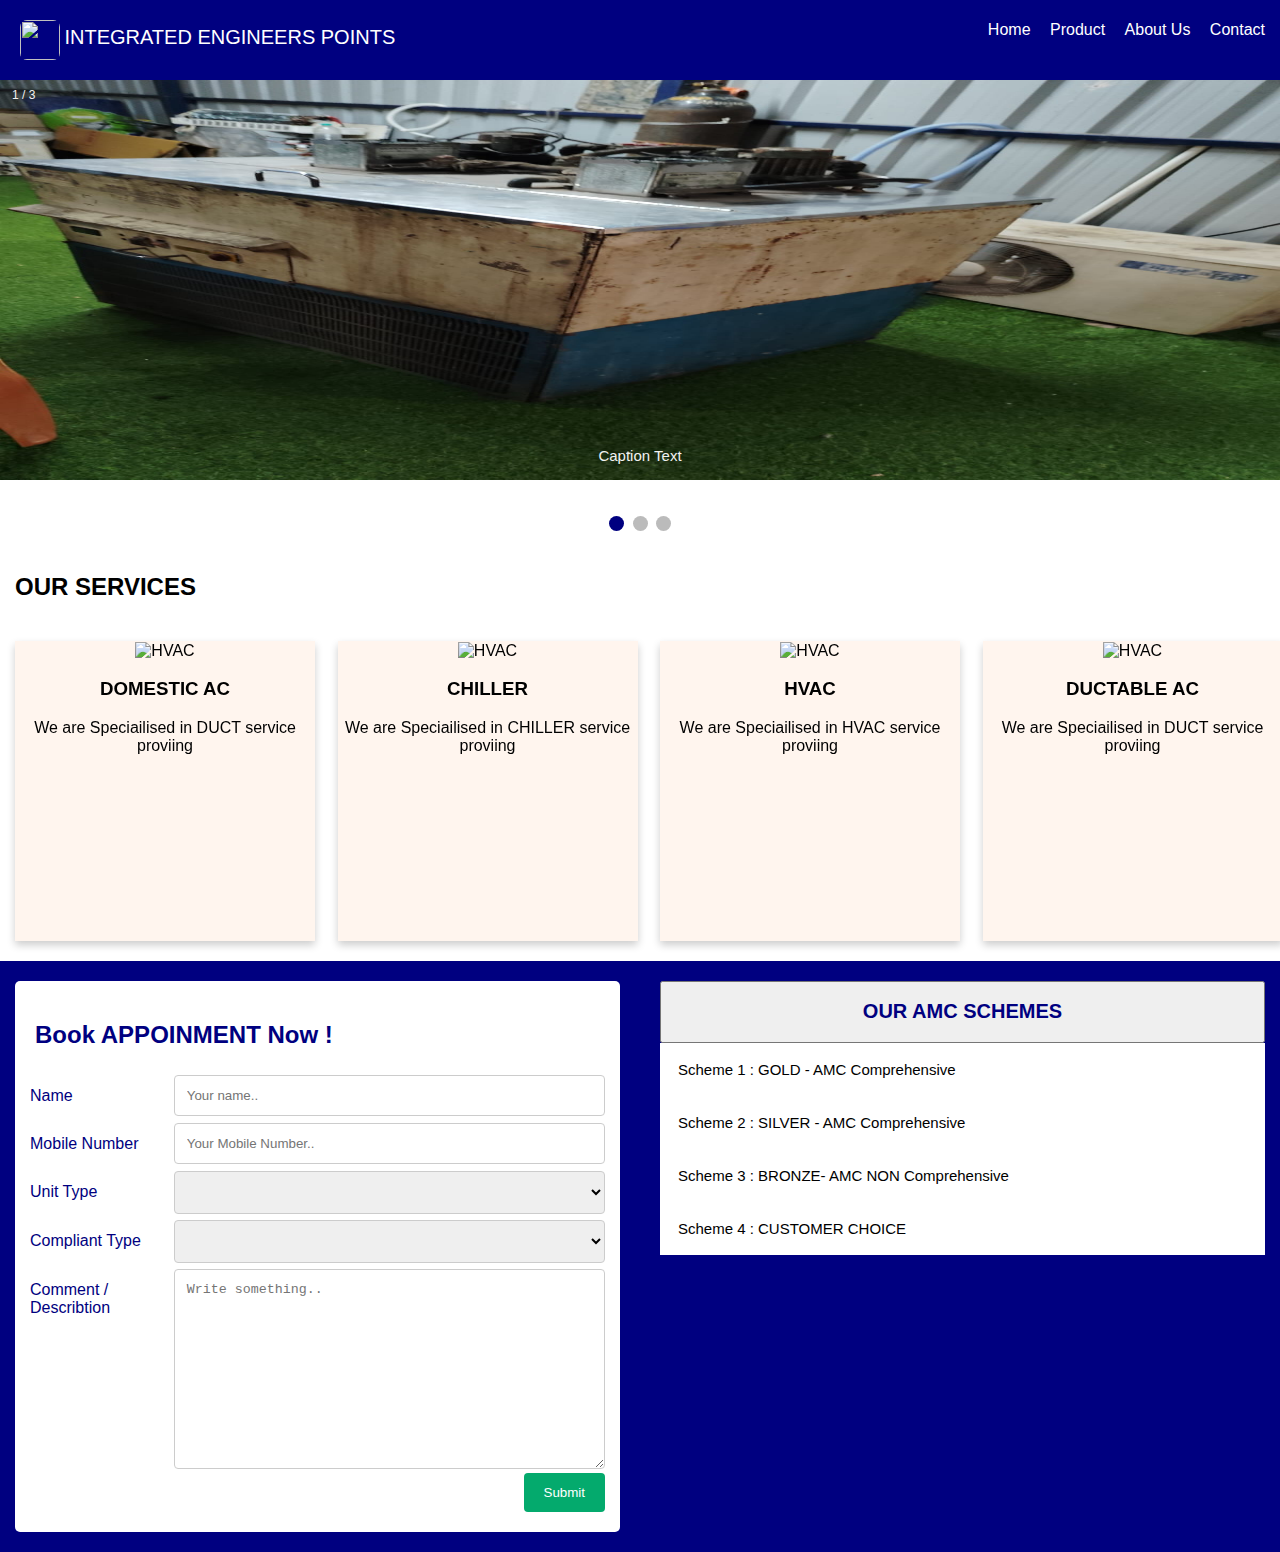
==== commit d7226a0c: "Update index.html" ====
--- a/index.html
+++ b/index.html
@@ -91,7 +91,7 @@
         <div class="flip-card">
            <div class="flip-card-inner">
                  <div class="flip-card-front">
-                   <img src="achome.jpg" alt="HVAC" style="width:300px;height:200px;">
+                   <img src="IMAGE/achome.jpg" alt="HVAC" style="width:300px;height:200px;">
                     <h3>DOMESTIC AC</h3>
                    <P>We are Speciailised in  DUCT  service proviing </P>
                  </div>
@@ -108,7 +108,7 @@
   <div class="flip-card">
   <div class="flip-card-inner">
     <div class="flip-card-front">
-      <img src="chiller.jpg" alt="HVAC" style="width:300px;height:200px;">
+      <img src="IMAGE/chiller.jpg" alt="HVAC" style="width:300px;height:200px;">
       <h3>CHILLER</h3>
       <P>We are Speciailised in  CHILLER service proviing </P>
     </div>
@@ -125,7 +125,7 @@
   <div class="flip-card">
   <div class="flip-card-inner">
     <div class="flip-card-front">
-      <img src="hvac.jpg" alt="HVAC" style="width:300px;height:200px;">
+      <img src="IMAGE/hvac.jpg" alt="HVAC" style="width:300px;height:200px;">
       <h3>HVAC</h3>
       <P>We are Speciailised in  HVAC service proviing </P>
     </div>
@@ -142,7 +142,7 @@
   <div class="flip-card">
   <div class="flip-card-inner">
     <div class="flip-card-front">
-      <img src="duct1.jpeg" alt="HVAC" style="width:300px;height:200px;">
+      <img src="IMAGE/duct1.jpeg" alt="HVAC" style="width:300px;height:200px;">
       <h3>DUCTABLE AC</h3>
       <P>We are Speciailised in  DUCT service proviing </P>
     </div>
--- a/style.css
+++ b/style.css
@@ -334,6 +334,7 @@
   width: 300px;
   height: 300px;
   perspective: 1000px;
+ 
 }
 
 .flip-card-inner {
@@ -377,36 +378,14 @@
 
 
 
-/*<!---------------    LOGIN SHEET -----------------------!> */
+/* ---------------------- CARD ACCESS  -----------------------*/
 
 
 /* Float four columns side by side */
 .column {
   float: left;
-  width: 50%;
-  padding: 0 10px;
-}
-
-/* Remove extra left and right margins, due to padding */
-.row {margin: 0 -5px;}
-
-/* Clear floats after the columns */
-.row:after {
-  content: "";
-  display: table;
-  clear: both;
-}
-
-
-
-/* ---------------------- CARD ACCESS  -----------------------*/
-
-
-/* Float four columns side by side */
-.column {
-  float: left;
   width: 25%;
-  padding: 0 10px;
+  padding:20px;
 }
 
 /* Remove extra left and right margins, due to padding */
@@ -440,3 +419,137 @@
 {
   padding-left: 15px;
 }
+
+/*      <!-- Form CSS --->     */
+
+.column-3 {
+  float: left;
+  width: 50%;
+  padding:20px;
+
+}
+
+input[type=text], select, textarea {
+  width: 100%;
+  padding: 12px;
+  border: 1px solid #ccc;
+  border-radius: 4px;
+  resize: vertical;
+}
+
+label {
+  padding: 12px 12px 12px 0;
+  display: inline-block;
+}
+
+input[type=submit] {
+  background-color: #04AA6D;
+  color: white;
+  padding: 12px 20px;
+  border: none;
+  border-radius: 4px;
+  cursor: pointer;
+  float: right;
+}
+
+input[type=submit]:hover {
+  background-color: #45a049;
+}
+
+.container {
+  border-radius: 5px;
+/*  background-color: #000080;*/
+background-color: #fff;
+  padding: 20px;
+  width: 100%;
+  color: #000080;
+/*  opacity: 0.7;*/
+
+}
+
+.col-25 {
+  float: left;
+  width: 25%;
+  margin-top: 6px;
+}
+
+.col-75 {
+  float: left;
+  width: 75%;
+  margin-top: 6px;
+}
+
+/* Clear floats after the columns */
+.row:after {
+  content: "";
+  display: table;
+  clear: both;
+}
+
+/* Responsive layout - when the screen is less than 600px wide, make the two columns stack on top of each other instead of next to each other */
+@media screen and (max-width: 600px) {
+  .col-25, .col-75, input[type=submit] {
+    width: 100%;
+    margin-top: 0;
+  }
+}
+
+@media screen and (max-width: 600px) {
+  .column-3 {
+    width: 100%;
+    display: block;
+    margin-bottom: 20px;
+    background-color: #000;
+  }
+}
+
+
+
+
+/*  -------------------- dROP DOWN TEXT -------------- */
+
+.collapsible {
+/* background-color: #777;*/
+background-color:#FFFFFF ;
+/*opacity: 0.7;*/
+/*  color: white;*/
+color: #000000;
+  cursor: pointer;
+  padding: 18px;
+  width: 100%;
+  border: none;
+  text-align: left;
+  outline: none;
+  font-size: 15px;
+}
+
+.col-3-text-color
+{
+  color: #000080;
+  width: 100%;
+}
+
+.active, .collapsible:hover {
+/*  background-color: #555;--orginal */
+/*background-color: #89CFF0;*/
+/*background-color: #3457D5;*/
+background-color: #000080;
+color: #FFF;
+
+}
+
+.content {
+  padding: 0 18px;
+  max-height: 0;
+  overflow: hidden;
+  transition: max-height 0.2s ease-out;
+  background-color: #f1f1f1;
+} 
+
+
+.bgcol
+{
+
+background-color: #000080;
+background-size: 100% 100%;
+}
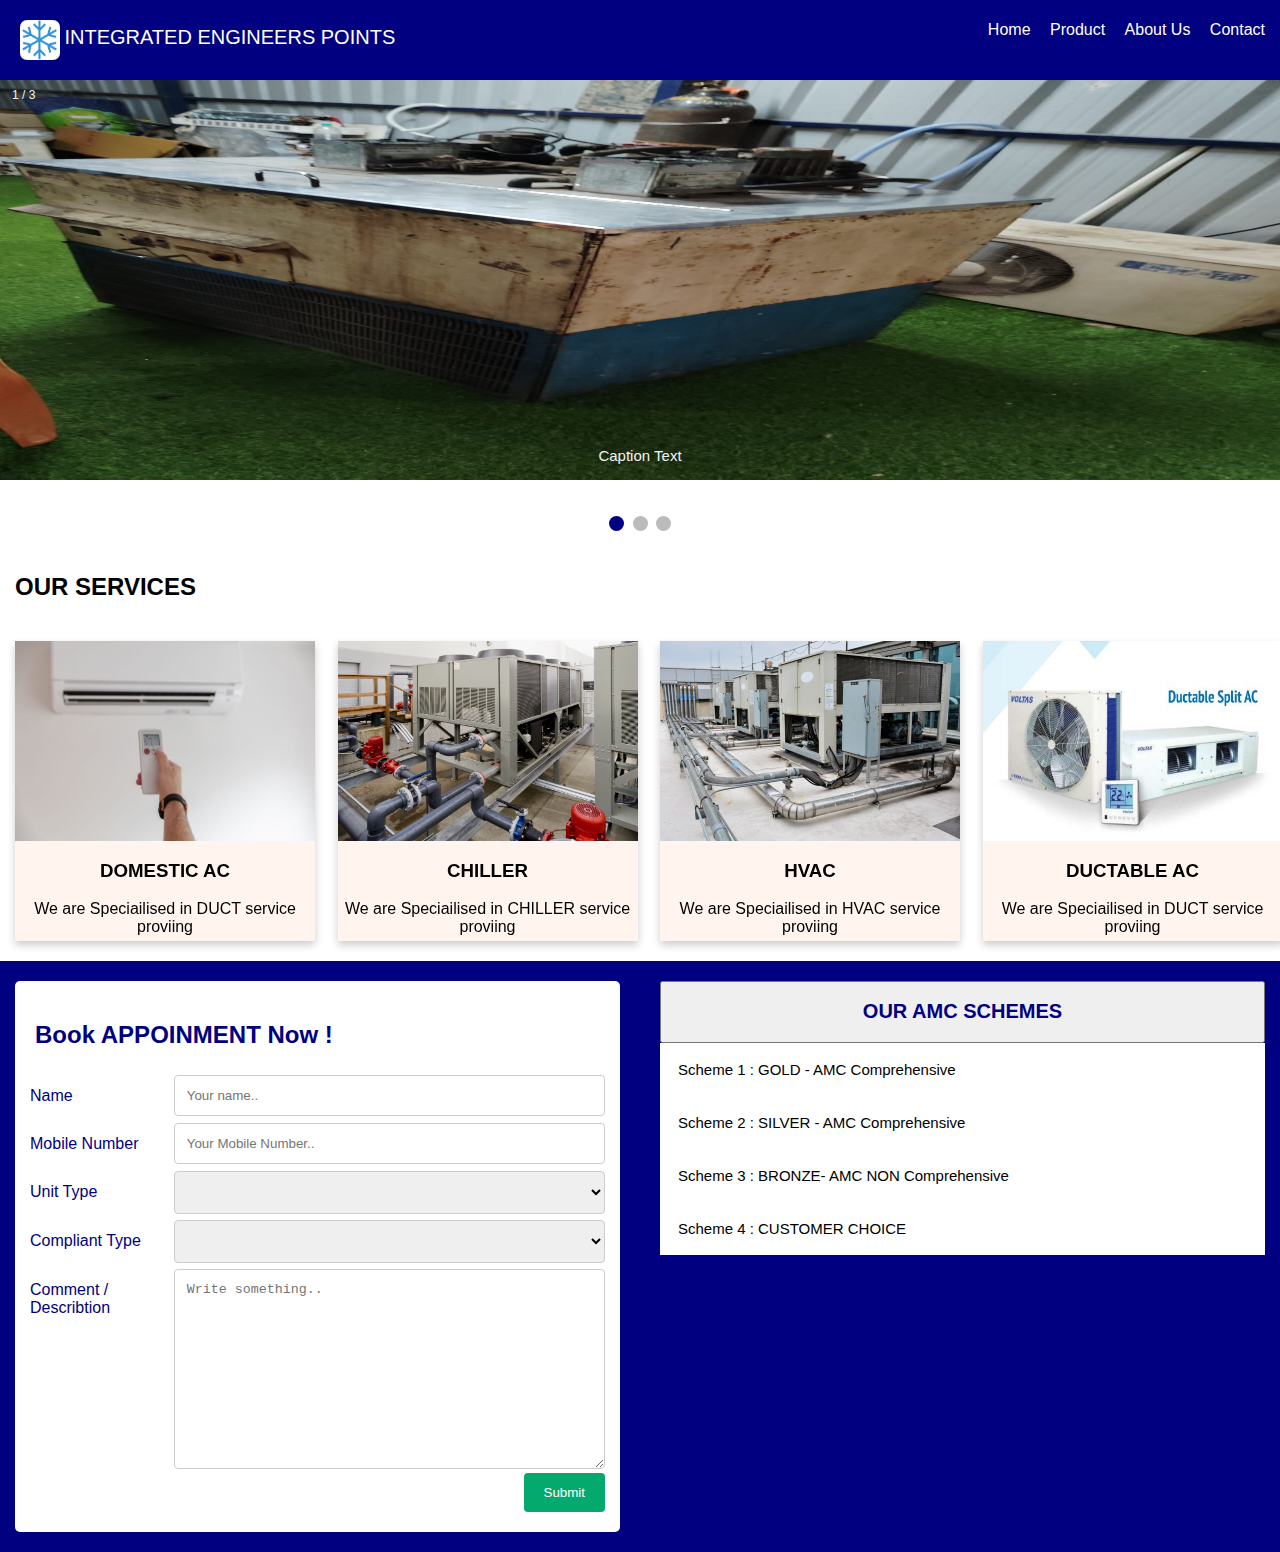
==== commit 8d73f0e6: "Update index.html" ====
--- a/index.html
+++ b/index.html
@@ -9,7 +9,7 @@
 </head>
 <body>
   <div class="navbar">
-    <img src="cool.jpg" class="image" style="border-radius: 7px;" width="40px" height="40px"></img>
+    <img src="IMAGE/cool.jpg" class="image" style="border-radius: 7px;" width="40px" height="40px"></img>
     <a href="#" class="navbar-header"> INTEGRATED ENGINEERS POINTS</a>
     <button class='navbar-btn'>
       <span></span>
